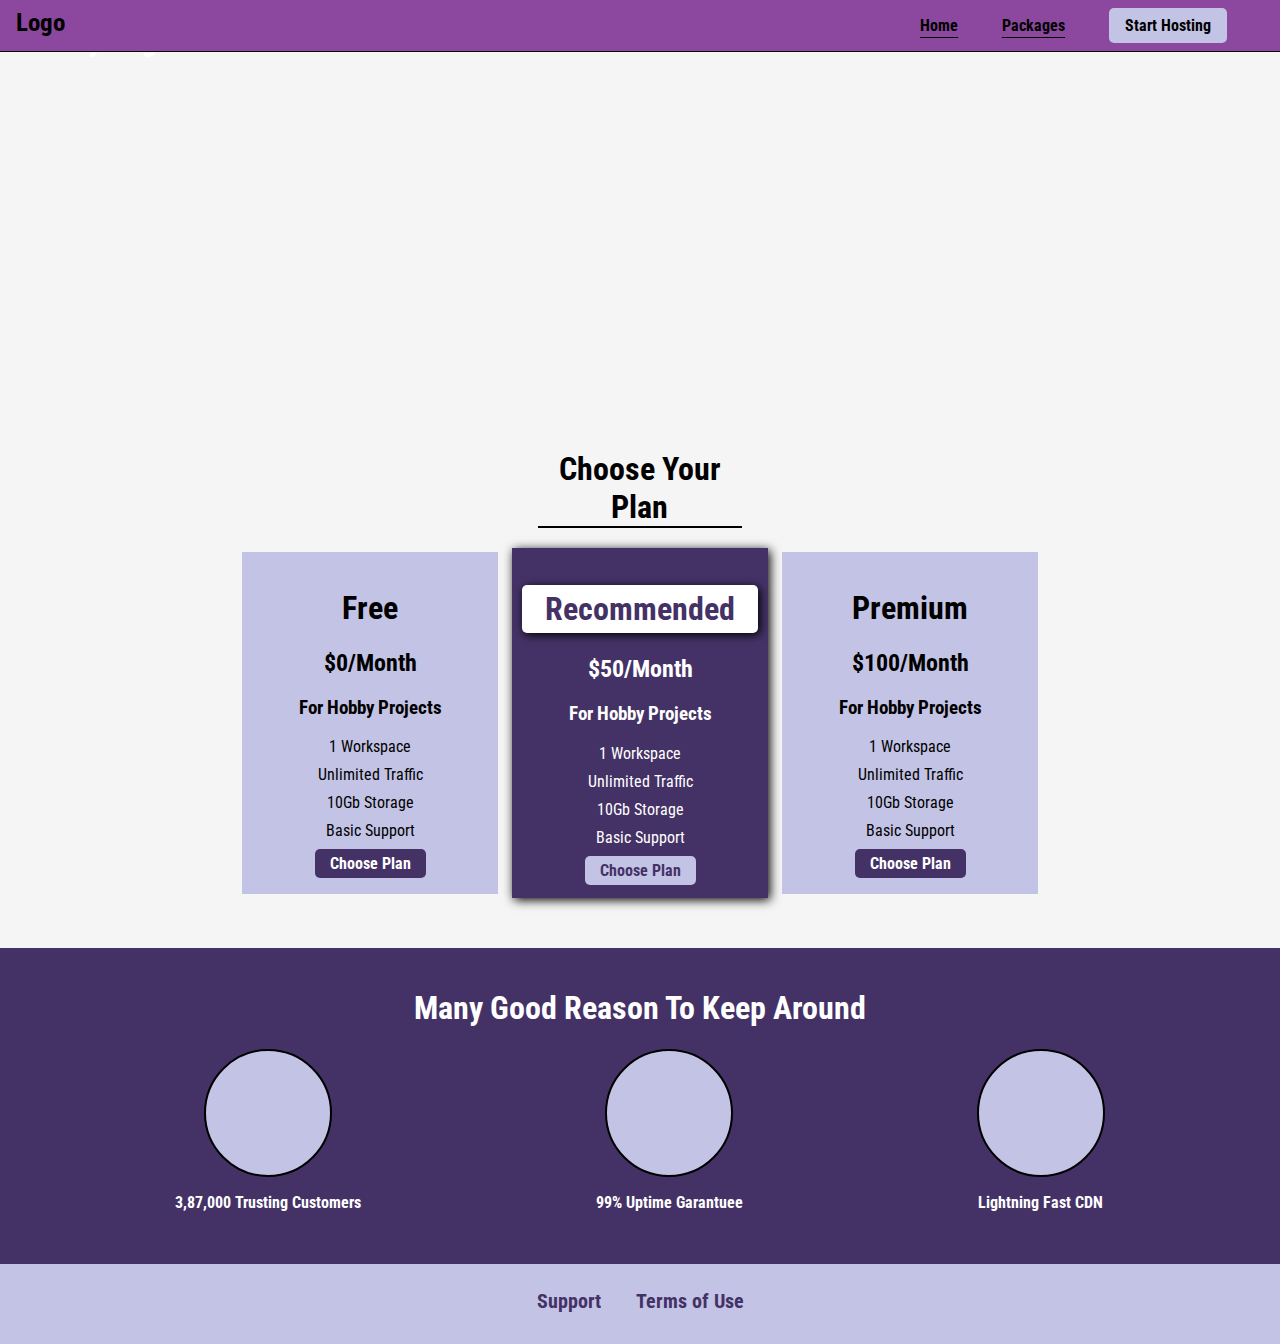
==== index.html @ 4f0c88d8 "ahhhhhhh" ====
<!DOCTYPE html>
<html lang="en">
  <head>
    <meta charset="UTF-8" />
    <meta name="viewport" content="width=device-width, initial-scale=1.0" />
    <link rel="stylesheet" href="index.css" />
    <link rel="stylesheet" href="shared.css" />
    <title>Document</title>
  </head>
  <body>
    <nav class="navbar">
      <div class="brand"><a href="index.html">Logo</a></div>
      <ul class="main_nav_item">
        <li class="nav_item"><a href="index.html">Home</a></li>
        <li class="nav_item"><a href="packages.html">Packages</a></li>
        <li class="nav_item start_hosting_button">
          <a href="/logim">Start Hosting</a>
        </li>
      </ul>
    </nav>
    <main>
      <section class="product_overview">
        <h1>Here you get Best Product</h1>
      </section>
      <section class="plans">
        <h1 class="plans-title">Choose Your Plan</h1>
        <div class="plan_details">
          <h1>Free</h1>
          <h2>$0/Month</h2>
          <h3>For Hobby Projects</h3>
          <ul class="plan_features">
            <li>1 Workspace</li>
            <li>Unlimited Traffic</li>
            <li>10Gb Storage</li>
            <li>Basic Support</li>
          </ul>
          <button>Choose Plan</button>
        </div>

        <div class="plan_details Recommended">
          <h1>Recommended</h1>
          <h2>$50/Month</h2>
          <h3>For Hobby Projects</h3>
          <ul class="plan_features">
            <li>1 Workspace</li>
            <li>Unlimited Traffic</li>
            <li>10Gb Storage</li>
            <li>Basic Support</li>
          </ul>
          <button>Choose Plan</button>
        </div>

        <div class="plan_details">
          <h1>Premium</h1>
          <h2>$100/Month</h2>
          <h3>For Hobby Projects</h3>
          <ul class="plan_features">
            <li>1 Workspace</li>
            <li>Unlimited Traffic</li>
            <li>10Gb Storage</li>
            <li>Basic Support</li>
          </ul>
          <button>Choose Plan</button>
        </div>
      </section>

      <section class="key-features">
        <h1>Many Good Reason To Keep Around</h1>
        <ul>
          <li>
            <div class="key-features-image"></div>
            <p>3,87,000 Trusting Customers</p>
          </li>
          <li>
            <div class="key-features-image"></div>
            <p>99% Uptime Garantuee</p>
          </li>
          <li>
            <div class="key-features-image"></div>
            <p>Lightning Fast CDN</p>
          </li>
        </ul>
      </section>

      <footer>
        <div class="main_footer">
          <ul>
            <li>
              <a href="#">Support</a>
            </li>

            <li>
              <a href="#">Terms of Use</a>
            </li>
          </ul>
        </div>
      </footer>
    </main>
  </body>
</html>
---- index.css ----
.product_overview {
  height: 400px;
  background: url("https://kinsta.com/wp-content/uploads/2016/10/managed-wordpress-hosting-2.png");
}

.product_overview h1 {
  margin: 0px;
  font-family: "Roboto Condensed", sans-serif;
  padding: 20px;
  font-weight: bold;
  color: white;
}
.plans {
  font-family: "Roboto Condensed", sans-serif;
  text-align: center;
  margin: 50px 0px;
}

.plan_details {
  display: inline-block;
  background: #c3c3e5;
  padding: 16px 10px;
  text-align: center;
  width: 20%;
  vertical-align: middle;
  margin: 0px 5px;
}

.plan_details h1 {
  font-weight: bold;
}
.Recommended {
  height: 350px;
  color: white;
  background: #443266;
  box-shadow: 2px 2px 10px black;
}

.Recommended h1 {
  color: #443266;
  background: white;
  border-radius: 5px;
  box-shadow: 2px 2px 10px black;
  padding: 5px 10px;
}

.plans-title {
  border-bottom: 2px solid black;
  width: 16%;
  margin: 20px auto;
}
.plan_features {
  list-style: none;
  padding: 0px;
  margin: 0px;
}

.plan_features li {
  margin: 9px 0px;
}

.plan_details button {
  background: #443266;
  color: white;

  padding: 5px 15px;
  font: inherit;
  border: none;
  border-radius: 5px;
  font-weight: bold;
  cursor: pointer;
}

.plan_details button:hover {
  background: #8c489f;
  color: white;
}

.Recommended button {
  color: #443266;
  background: #c3c3e5;
}

button:focus {
  outline: none;
}

.key-features {
  background: #443266;
  color: white;
  font-family: "Roboto Condensed", sans-serif;
  padding: 20px 0px;
  text-align: center;
}

.key-features h1 {
  text-align: center;
}

.key-features ul {
  list-style: none;
  padding: 0px;
}

.key-features li {
  display: inline-block;
  margin: 0px 9%;
  font-weight: bold;
}

.key-features-image {
  border: 2px solid black;
  border-radius: 50%;
  width: 128px;
  height: 128px;
  margin: auto;
  background: #c3c3e5;
}
---- shared.css ----
@import url("https://fonts.googleapis.com/css2?family=Andika+New+Basic&family=Roboto+Condensed:wght@300&display=swap");
* {
  box-sizing: border-box;
}

body {
  background: whitesmoke;
  margin: 0px;
}

.navbar {
  background: #8c489f;
  padding: 0px 16px;
  width: 100%;
  border-bottom: 1px solid black;
  position: fixed;
  top: 0;
  z-index: 1;
}

.brand {
  color: black;
  font-weight: bold;
  font-family: "Roboto Condensed", sans-serif;
  display: inline-block;
  font-size: 25px;
}

.brand a {
  text-decoration: none;
  color: black;
}
.nav_item {
  display: inline-block;
}
.nav_item a {
  text-decoration: none;
  color: black;
  margin: 20px;
  font-family: "Roboto Condensed", sans-serif;
  font-weight: bold;
  border-bottom: 1px solid black;
  padding: 2px 0px;
}

.nav_item a:hover {
  color: white;
  border-bottom: 1px solid white;
}
.main_nav_item {
  display: inline-block;
  text-align: right;
  width: calc(100% - 70px);
}
.start_hosting_button a {
  background: #c3c3e5;
  border-bottom: none;
  padding: 8px 16px;
  border-radius: 5px;
}

.start_hosting_button a:hover {
  border-bottom: none;
  background: #443266;
  color: white;
}

footer {
  background: #c3c3e5;
  text-align: center;
  height: 80px;
  font-family: "Roboto Condensed", sans-serif;
  font-weight: bold;
  font-size: 20px;
}

footer ul {
  list-style: none;
  margin: 0px;
  padding: 0px;
}

footer ul li {
  display: inline-block;
  margin: 25px 0px;
}

footer ul a {
  text-decoration: none;
  color: #443266;
  margin: 0px 15px;
}
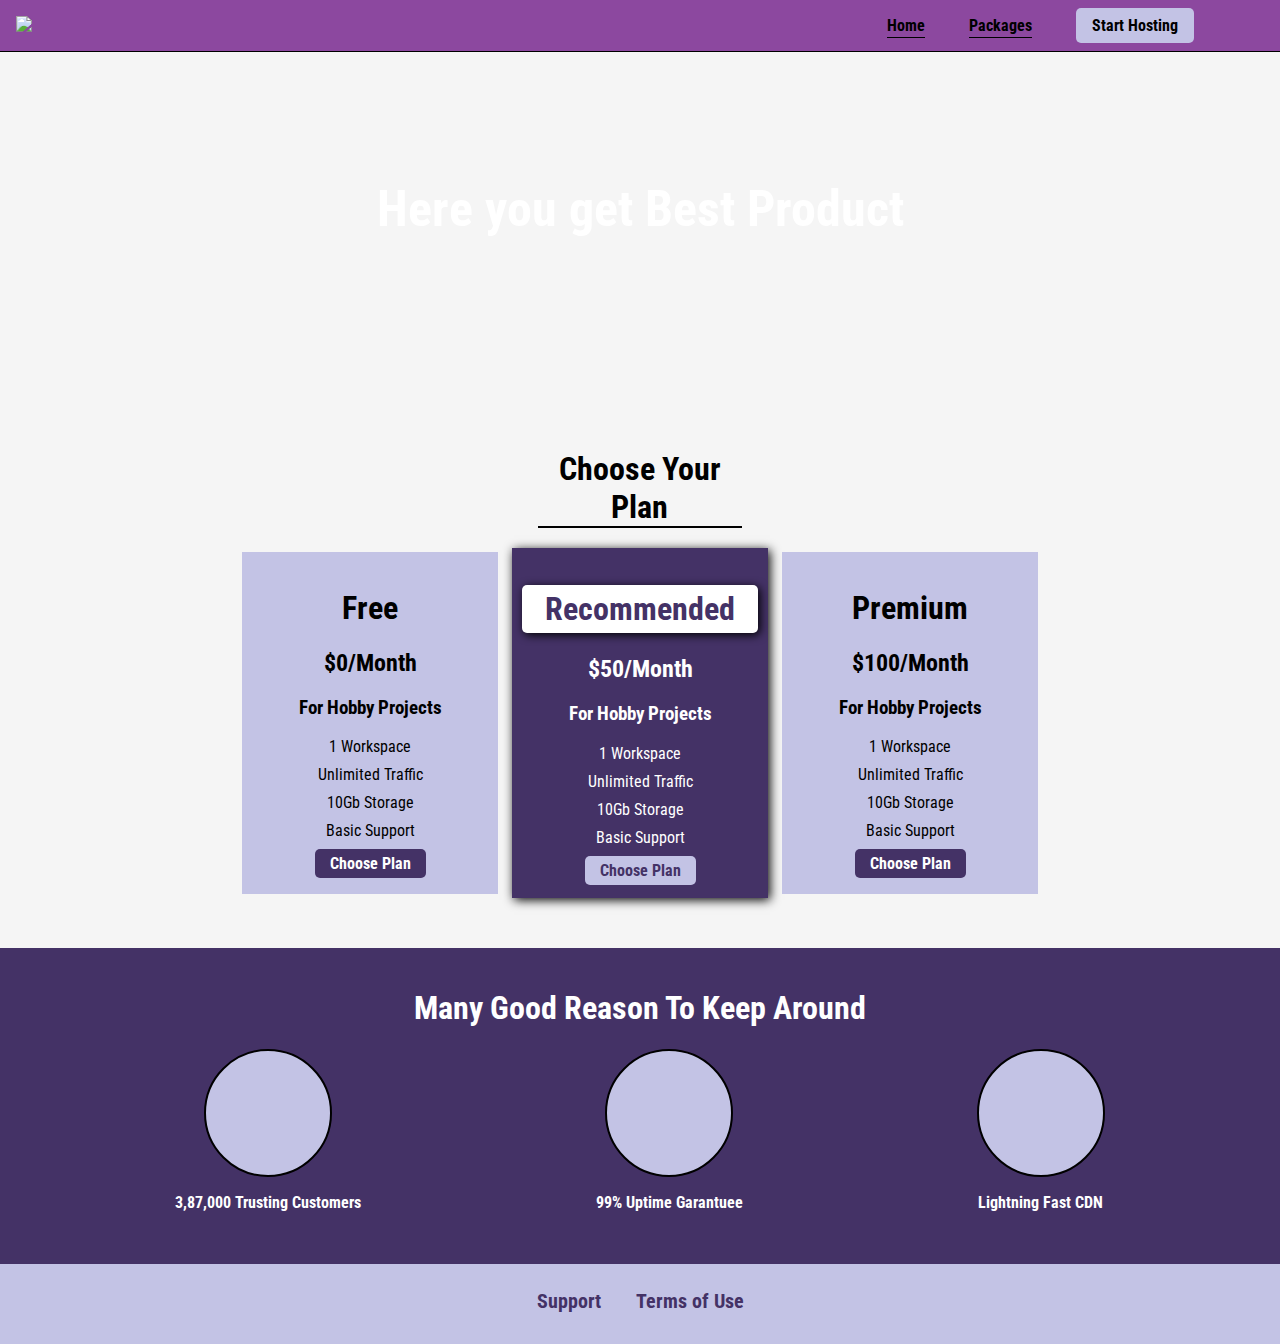
==== commit 0ecce288: "ahhhh again" ====
--- a/index.html
+++ b/index.html
@@ -9,7 +9,7 @@
   </head>
   <body>
     <nav class="navbar">
-      <div class="brand"><a href="index.html">Logo</a></div>
+      <div class="brand"><a href="index.html"><img src="https://cdn.iconscout.com/icon/premium/png-256-thumb/web-hosting-50-908598.png"/></a></div>
       <ul class="main_nav_item">
         <li class="nav_item"><a href="index.html">Home</a></li>
         <li class="nav_item"><a href="packages.html">Packages</a></li>
--- a/index.css
+++ b/index.css
@@ -1,6 +1,9 @@
 .product_overview {
   height: 400px;
-  background: url("https://kinsta.com/wp-content/uploads/2016/10/managed-wordpress-hosting-2.png");
+  background-image: url("https://kinsta.com/wp-content/uploads/2016/10/managed-wordpress-hosting-2.png");
+  background-repeat: no-repeat;
+  background-size: 100%;
+  background-position-y: 50px;
 }
 
 .product_overview h1 {
@@ -9,6 +12,11 @@
   padding: 20px;
   font-weight: bold;
   color: white;
+  position: relative;
+  text-align: center;
+  top: 40%;
+  font-size: 50px;
+  font-weight: bold;
 }
 .plans {
   font-family: "Roboto Condensed", sans-serif;
--- a/shared.css
+++ b/shared.css
@@ -1,4 +1,4 @@
-@import url("https://fonts.googleapis.com/css2?family=Andika+New+Basic&family=Roboto+Condensed:wght@300&display=swap");
+@import url("https://fonts.googleapis.com/css2?family=Roboto+Condensed:wght@300;700&display=swap");
 * {
   box-sizing: border-box;
 }
@@ -24,6 +24,14 @@
   font-family: "Roboto Condensed", sans-serif;
   display: inline-block;
   font-size: 25px;
+}
+
+.brand img {
+  /* height: 30px;
+  vertical-align: middle;
+  width: 30px; */
+  width: 40px;
+  vertical-align: middle;
 }
 
 .brand a {
